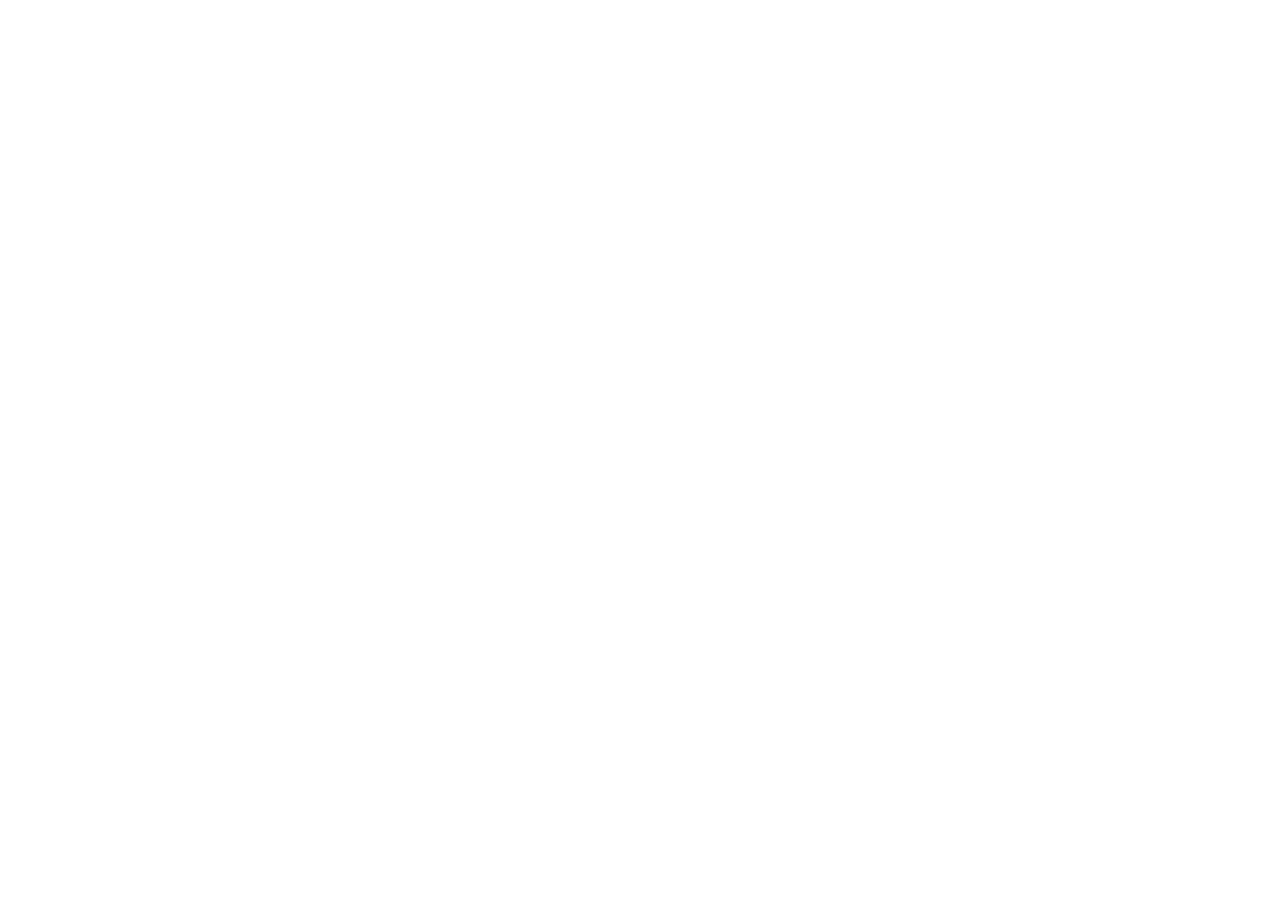
==== portfolio-website v1/index.html @ 521c72aa "my first commit" ====
<!DOCTYPE html>
<html lang="en">
<head>
    <meta charset="UTF-8">
    <meta http-equiv="X-UA-Compatible" content="IE=edge">
    <meta name="viewport" content="width=device-width, initial-scale=1.0">
    <title>Personal Portfolio</title>
    <link rel="stylesheet" href="style.css">
</head>
<body>
    
</body>
</html>
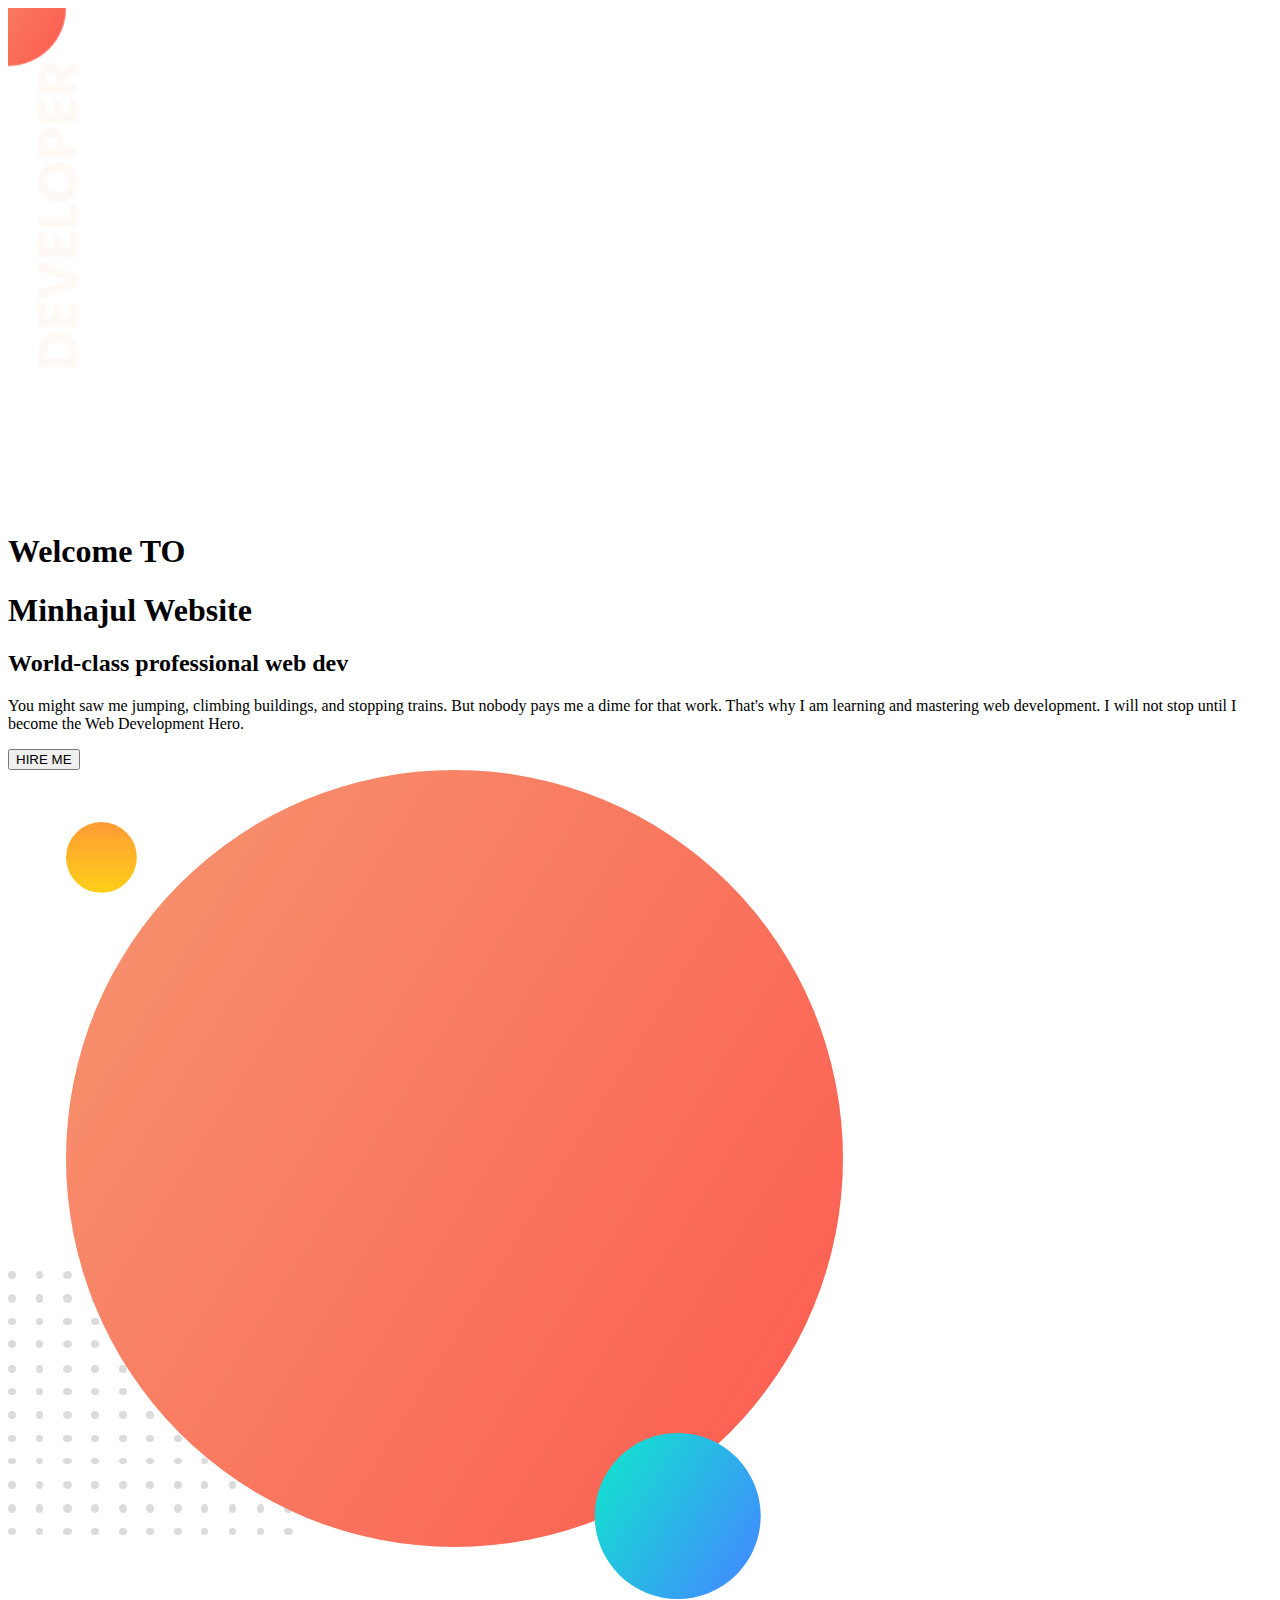
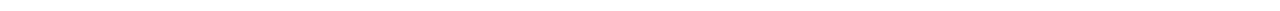
==== commit ec32c96c: "adding content in html file for top banner" ====
--- a/portfolio-website v1/index.html
+++ b/portfolio-website v1/index.html
@@ -8,6 +8,24 @@
     <link rel="stylesheet" href="style.css">
 </head>
 <body>
-    
+    <div class="continer">
+        <div class="contaner-top">
+            <div class="left-side">
+                <img src="img/top-banner.png" alt="shape"/>
+                <h1>Welcome TO</h1>
+                <h1><span>Minhajul</span> Website</h1>
+                <h2>World-class professional web dev</h2>
+                <p>You might saw me jumping, climbing buildings,
+                   and stopping trains. But nobody pays me a dime for that work.
+                   That's why I am learning and mastering web development. I will not stop until I become the Web Development Hero.</p>
+                <button class="btn" type="button" target="_blank">HIRE ME</button>
+            </div>
+            <div class="right-side">
+                <img src="img/my-bg.png" alt="bg">
+            </div>
+
+        </div>
+
+    </div>
 </body>
 </html>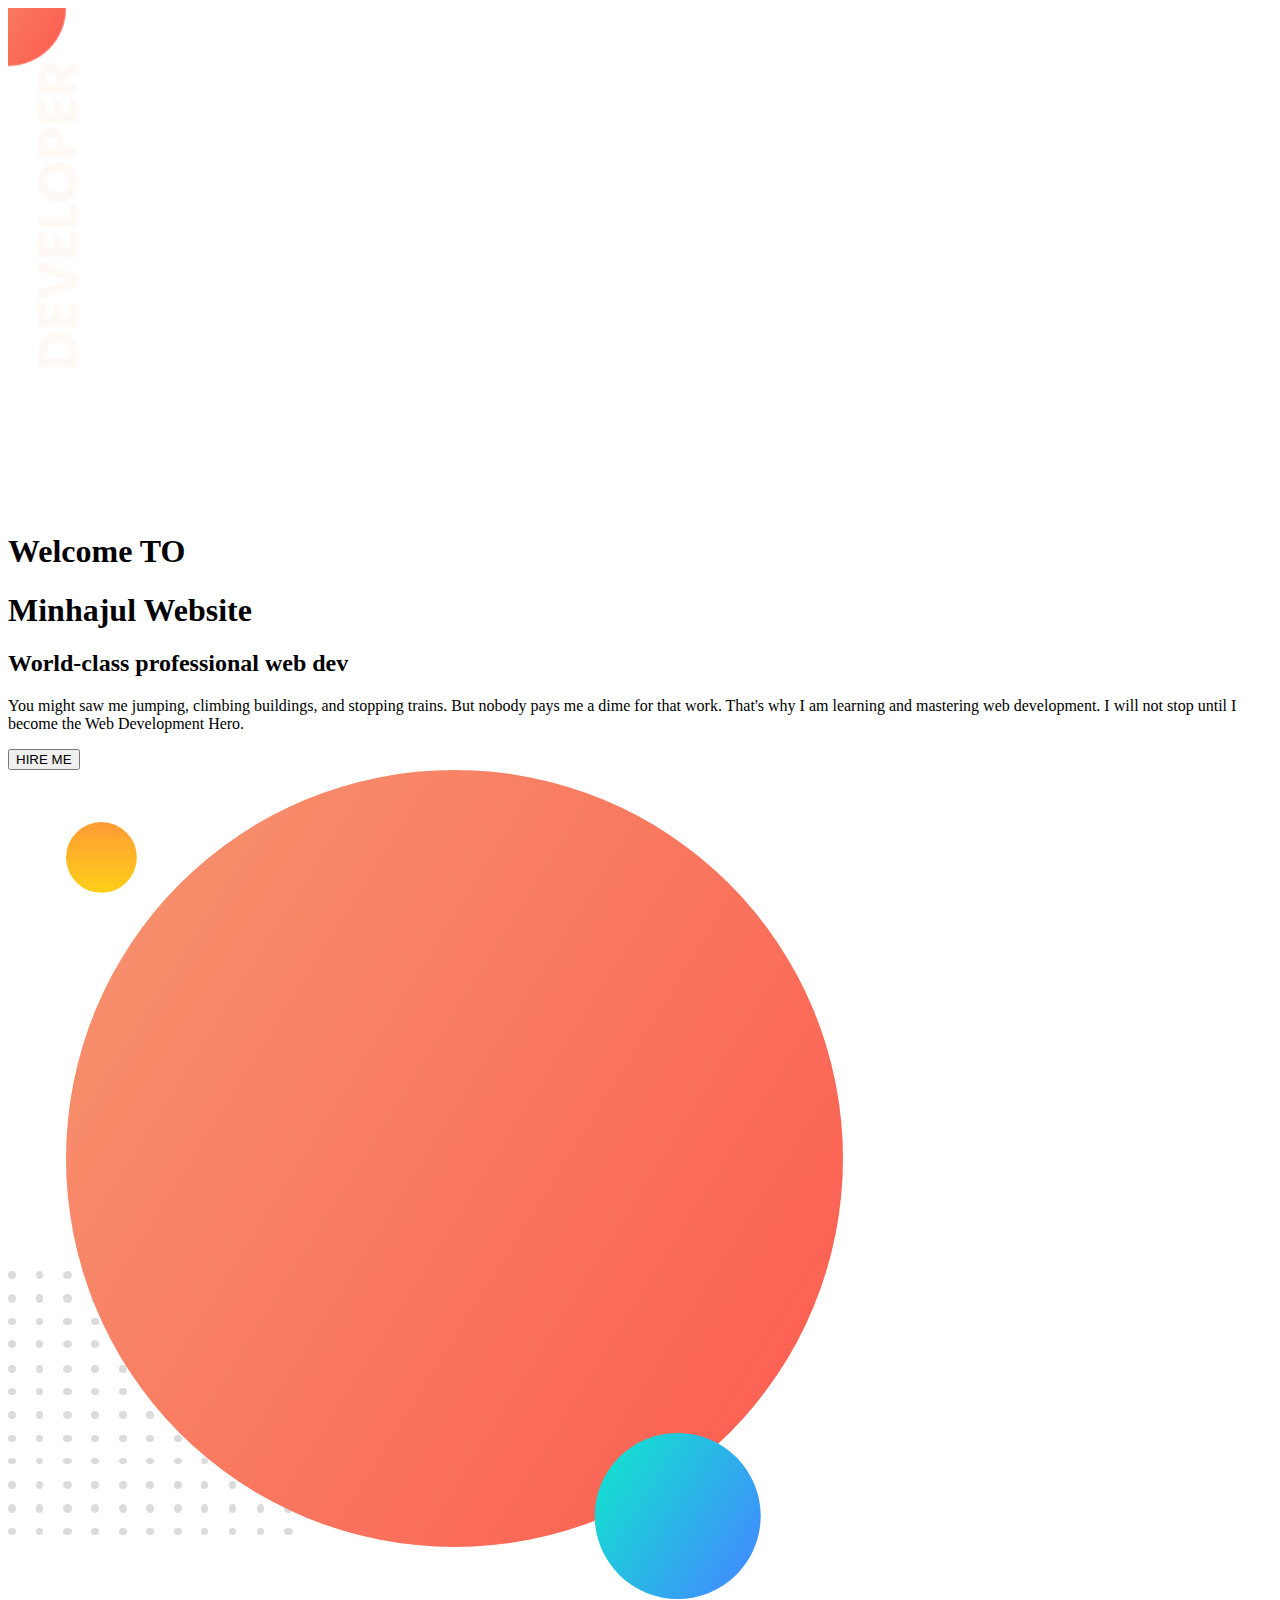
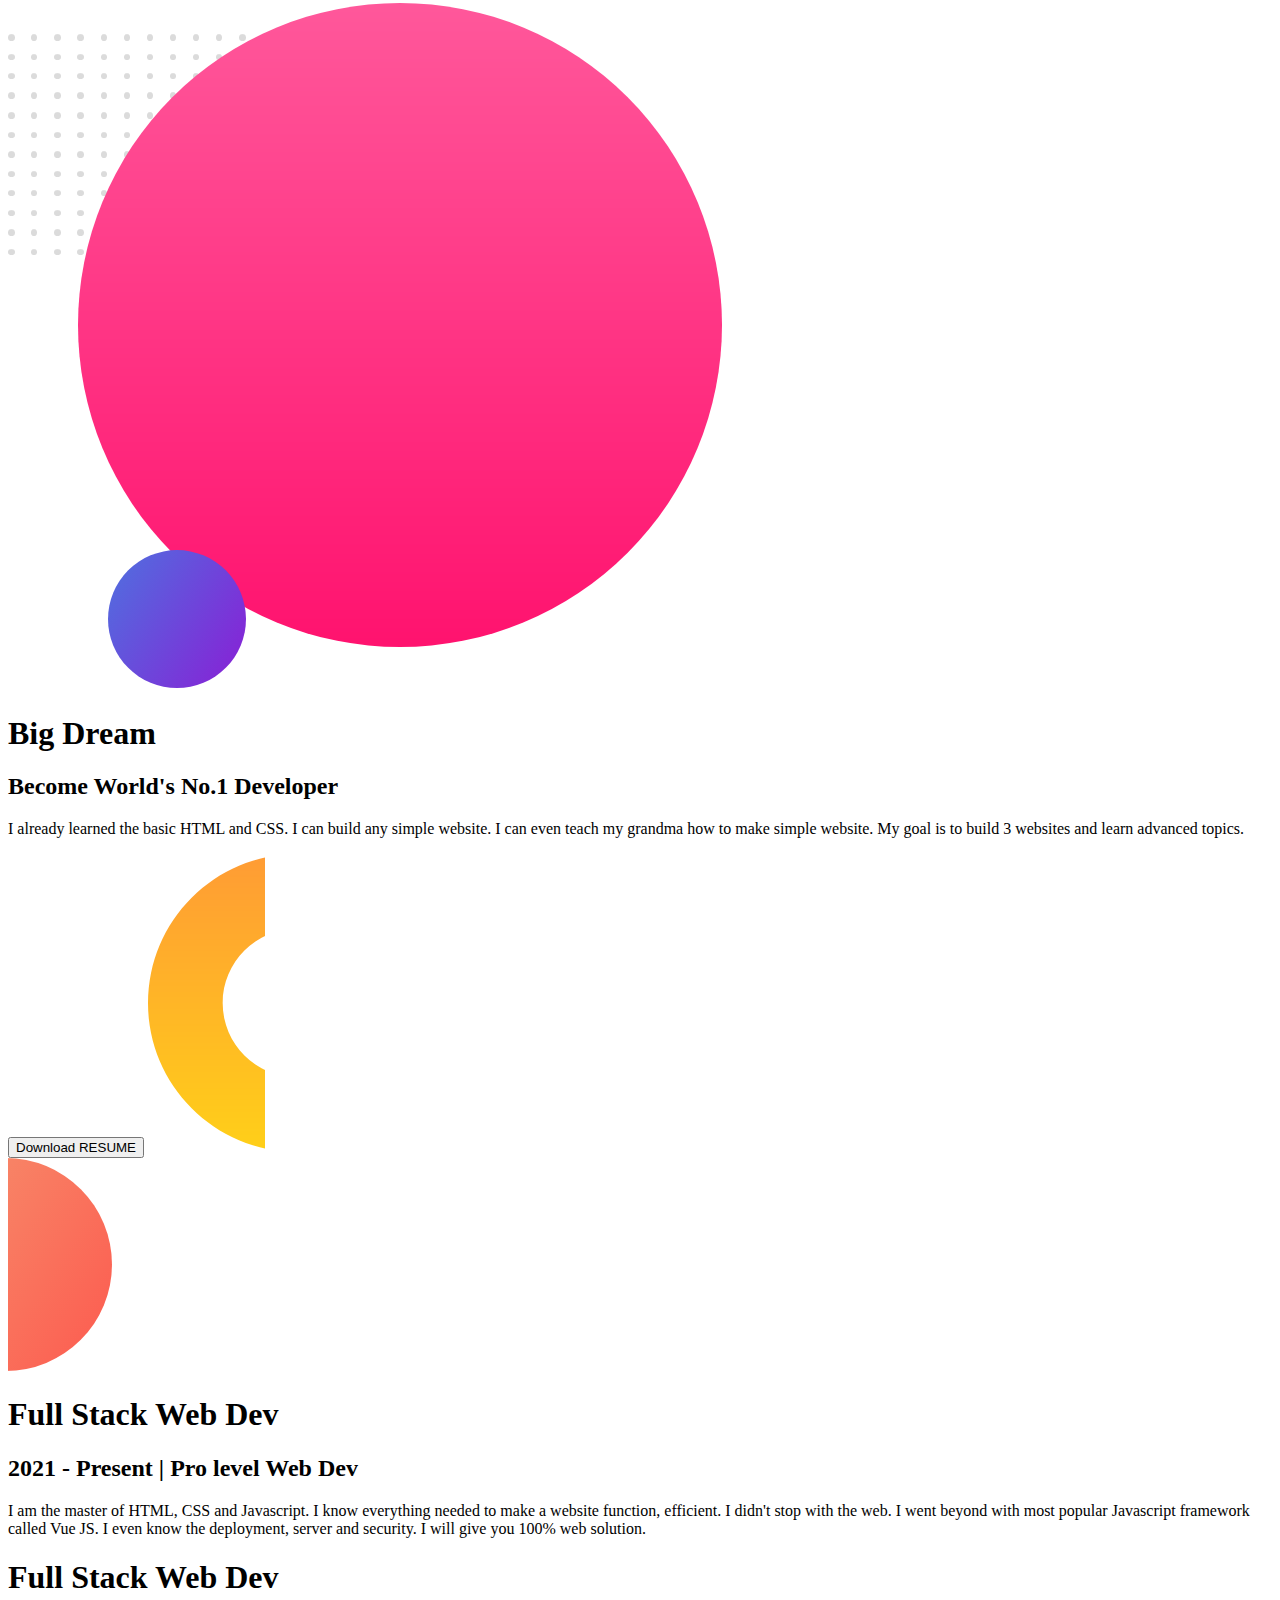
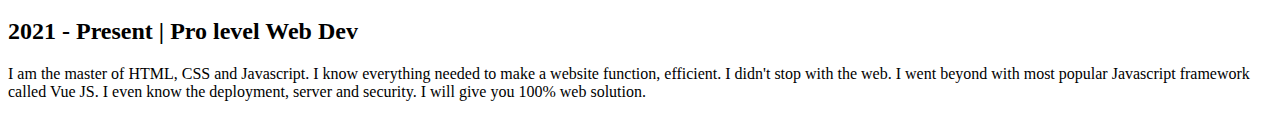
==== commit 1afd82a8: "Adding_first_project_files" ====
--- a/portfolio-website v1/index.html
+++ b/portfolio-website v1/index.html
@@ -23,7 +23,55 @@
             <div class="right-side">
                 <img src="img/my-bg.png" alt="bg">
             </div>
+        </div>
 
+
+        <div class="continer-mid">
+                <div class="right-con">
+                    <img src="img/my-bg2.png" alt="">
+                </div>
+                <div class="left-con">
+                    <h1>Big Dream</h1>
+                    <h2>Become World's No.1 Developer</h2>
+                    <p>I already learned the basic HTML and CSS. 
+                    I can build any simple website. 
+                    I can even teach my grandma how to make simple website. 
+                    My goal is to build 3 websites and learn advanced topics.</p>
+                    <button type="button" target="_blank">Download RESUME</button>
+                     <img src="img/dream-bg.png" alt="bg">
+                </div>
+        </div>
+
+
+        <div class="contaner-exp">
+            <div class="left-con">
+                <img src="img/exp-bg.png" alt="">
+            </div>
+            <div class="flix-box">
+                <div class="box">
+                 <h1>Full Stack Web Dev</h1>
+                 <h2>2021 - Present | Pro level Web Dev</h2>
+                  <p>I am the master of HTML, 
+                    CSS and Javascript. 
+                    I know everything needed to make a website function, efficient.
+                    I didn't stop with the web. I went beyond with most popular 
+                    Javascript framework called Vue JS. 
+                    I even know the deployment, server and security.
+                    I will give you 100% web solution.</p>
+
+                </div>
+                <div class="box">
+                    <h1>Full Stack Web Dev</h1>
+                 <h2>2021 - Present | Pro level Web Dev</h2>
+                  <p>I am the master of HTML, 
+                    CSS and Javascript. 
+                    I know everything needed to make a website function, efficient.
+                    I didn't stop with the web. I went beyond with most popular 
+                    Javascript framework called Vue JS. 
+                    I even know the deployment, server and security.
+                    I will give you 100% web solution.</p>
+                </div>
+            </div>
         </div>
 
     </div>
